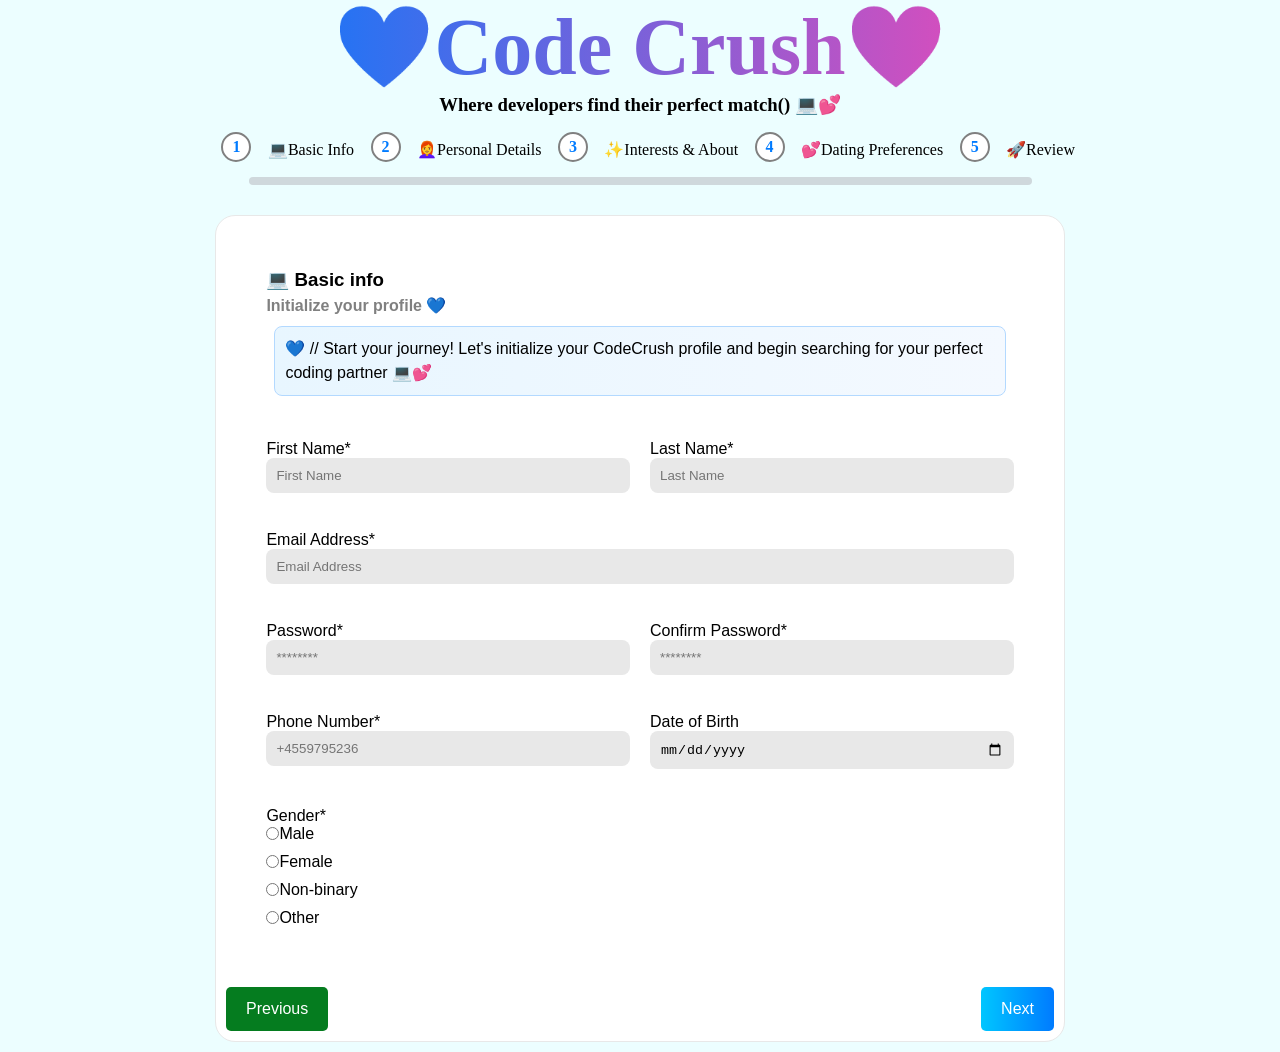
==== Web1_prj2_AccountCreation/index.html @ e9f5330a "VALIDATION" ====
<!DOCTYPE html>
<html lang="en">
  <head>
    <meta charset="UTF-8">
    <meta name="viewport" content="width=device-width, initial-scale=1.0">
    <title>CodeCrush</title>
    <link rel="stylesheet" href="styles/style.css">
  </head>
  <body>
    <header>
      <h1>💙Code Crush💙</h1>
      <h3>Where developers find their perfect match() 💻💕</h3>
    </header>
    <!-- Progress -->

    <div class="progress">
      <div class="circle">1</div>
      <p><span class="Emoji">💻</span>Basic Info</p>
      <div class="circle">2</div>
      <p><span class="emoji">👩‍🦰</span>Personal Details</p>
      <div class="circle">3</div>
      <p><span class="emoji">✨</span>Interests & About</p>
      <div class="circle">4</div>
      <p><span class="emoji">💕</span>Dating Preferences</p>
      <div class="circle">5</div>
      <p><span class="emoji">🚀</span>Review</p>
    </div>

    <!-- Progress Line Fra chatGPT-->
    <div class="progress-line">
      <div class="progress-fill" id="progress-fill"></div>
    </div>

    <form id="multiStepForm">
      <!-- 1Basic Info-->
      <div class="step" id="step1">
        <div class="step-grid">
          <header>
            <h3>💻 Basic info</h3>
            <h4>Initialize your profile 💙</h4>

            <div class="infoBox">
              💙
              <span
                >// Start your journey! Let's initialize your CodeCrush profile
                and begin searching for your perfect coding partner 💻💕
              </span>
            </div>
          </header>

          <div>
            <label for="firstName"> First Name*</label><br>
            <input
              autofocus
              placeholder="First Name"
              type="text"
              id="firstName"
              name="firstName"
              required
            /><br /><br />
          </div>

          <div>
            <label for="lastName"> Last Name*</label><br />
            <input
              placeholder="Last Name"
              type="text"
              id="lastName"
              name="lastName"
              required
            /><br /><br />
          </div>

          <div class="email">
            <label for="email"> Email Address*</label><br />
            <input
              placeholder="Email Address"
              type="email"
              id="email"
              name="email"
              required
            /><br /><br />
          </div>

          <div>
            <label for="Password">Password*</label><br />
            <input
              placeholder="********"
              type="Password"
              id="Password"
              name="Password"
              pattern="\d{8}"
              title="Password must be 8 digits"
              required
            /><br /><br />
          </div>

          <div>
            <label for="confirmPw">Confirm Password*</label><br />
            <input
              placeholder="********"
              type="password"
              id="confirmPw"
              name="confirmPw"
              pattern="\d{8}"
              required
            /><br /><br />
          </div>

          <div>
            <label for="Phone Number">Phone Number*</label><br />
            <input
              placeholder="+4559795236"
              type="tel"
              id="phone"
              name="phone"
              pattern="^(\+45\s?)?[1-9]{2}\s?[0-9]{2}\s?[0-9]{2}\s?[0-9]{2}$"
              required
            /><br /><br />
          </div>

          <div>
            <label for="Date of Birth">Date of Birth</label><br />
            <input
              placeholder="dd-mm-åååå"
              type="date"
              id="Date"
              name="Date"
              required
            /><br /><br />
          </div>

          <div class="gender">
            <fieldset >
              <legend>Gender*</legend>
              <div class="radio-grid">
              <label
                ><input type="radio" name="Gender" value="male" required />
                Male</label
            >
              <label><input type="radio" name="Gender" value="female" required />
                Female</label>
              <label><input
                  type="radio"
                  name="Gender"
                  value="non-binary"
                  required
                />
                Non-binary</label
              >
              <label
                ><input type="radio" name="Gender" value="other" required />
                Other</label
              >
              </div>
            </fieldset>
          </div>
          </div>
          <div class="button-row">
            <button type="button" class="previous">Previous</button>
            <button type="button" onclick="nextStep()">Next</button>
          </div>
        </div>
      </div>

      <!--2Personal Page-->
      <div class="step" id="step2" style="display: none">
        <div class="step-grid">
          <header>
            <h3>Personal details</h3>
            <h4>Define your variables 💜</h4>

            <div class="infoBox">
              <p class="constYOU">
                💜 const YOU = { }; Let's define your properties and attributes!
                Help us compile your perfect profile 🧑‍💻💕>
              </p>
            </div>
          </header>

          <div>
            <label for="height">Height: </label>
            <input
              type="range"
              id="height"
              name="height"
              min="0"
              max="220"
              value="1"
            />

            <p>Body Type *</p>
            <br />
            <label for="Slim">Slim</label>
            <input
              type="radio"
              id="Slim"
              name="body_type"
              value="Slim"
              required
            />

            <label for="education level"> Education Level*</label><br />
            <select id="education" name="education" required>
              <option value="" disabled selected>Select education level</option>
              <option value="High School">High School</option>
              <option value="Some School">Some School</option>
              <option value="Associate Degree">Associate Degree</option>
              <option value="Bachelor´s Degree">Bachelor´s Degree</option>
              <option value="Master´s Degree">Master´s Degree</option>
              <option value="Doctorate">Doctorate</option></select
            ><br /><br />
          </div>

          <div>
            <label for="occupation"> Occupation*</label><br />
            <input
              autofocus
              placeholder="e.g., Full-stack Developer, DevOps Engineer"
              type="occupation"
              id="occupation"
              name="occupation"
              required
            /><br /><br />
          </div>

          <div>
            <fieldset required>
              <legend>Smoking*</legend>
              <div class="radio-grid">
              <label
                ><input type="radio" name="Smoking" value="Never" required />
                Never</label
              ><br />
              <label
                ><input
                  type="radio"
                  name="Smoking"
                  value="Occasionally"
                  required
                />
                Occasionally</label
              ><br />
              <label
                ><input
                  type="radio"
                  name="Smoking"
                  value="Regularly"
                  required
                />
                Regularly</label
              >
            </div>
            </fieldset>
            <br /><br />
          </div>

          <div>
            <fieldset required>
              <legend>Drinking*</legend>
              <div class="radio-grid">
              <label>
                <input type="radio" name="Drinking" value="Never" required />
                Never</label
              ><br />
              <label
                ><input
                  type="radio"
                  name="Drinking"
                  value="Socially"
                  required
                />
                Socially</label
              ><br />
              <label
                ><input
                  type="radio"
                  name="Drinking"
                  value="Regularly"
                  required
                />
                Regularly</label
              >
            </fieldset>
            <br /><br />
          </div>
        </div>
        <div class="button-row">
          <button type="button" class="previous" onclick="prevStep()">
            Previous
          </button>
          <button type="button" onclick="nextStep()">Next</button>
        </div>
      </div>

      <!--3Interests & About Page-->
      <div class="step" id="step3" style="display: none">
        <div class="step-grid">
          <header>
            <h3>✨ Interests & About</h3>
            <h4>Deploy your personality 💚</h4>

            <div class="infoBox">
              <b>💚function showYourPassion() {} </b> Share what makes your
              heart compile! Your unique insterests = better matches💕✨
            </div>
          </header>
          <section class="interestSection">
            <form id="interestsForm">
              <fieldset>
                <legend>Your Interests * (Select at least 3)</legend>
                <div class="radio-grid">
            
                    <label class="hobby">
                      <input type="checkbox" id="h1" for="h1"/>
                        🔓 Open Source</label
                      >
                    
                    <label class="hobby">
                      <input type="checkbox" id="h2" for="h2"
                        />🌐 Web Development</label
                      >
                    
                    <label class="hobby">
                      <input type="checkbox" id="h3" for="h3"
                        />🤖 AI/ML</label
                      >
                    
                    <label class="hobby">
                      <input type="checkbox" id="h4" for="h4"
                        />🎮 Gaming</label
                      >
                    
                    <label class="hobby">
                      <input type="checkbox" id="h5" for="h5"
                        />🔒 Cybersecurity</label
                      >
                    
                    <label class="hobby">
                      <input type="checkbox" id="h6" for="h6"
                        />☁️ Cloud Computing</label
                      >
                    
                    <label class="hobby">
                      <input type="checkbox" id="h7" for="h7"
                        />📚 Tech Books</label
                      >
                    
                    <label class="hobby">
                      <input type="checkbox" id="h8" for="h8"
                        />🎤 Tech Conferences</label
                      >
                    
                    <label class="hobby">
                      <input type="checkbox" id="h9" for="h9"
                        />🚀 Startup Culture</label
                      >
                    
                    <label class="hobby">
                      <input type="checkbox" id="h10" for="h10"
                        />🔍 Code Reviews</label
                      >
                    
                    <label class="hobby">
                      <input type="checkbox" id="h11" for="h11"
                        />🤝 Tech Meetups</label
                      >
                    
                    <label class="hobby">
                      <input type="checkbox" id="h12" for="h12"
                        />📷 Photography</label
                      >
                    
                    <label class="hobby">
                      <input type="checkbox" id="h13" for="h13"
                        />💪 Fitness</label
                      >
                    
                    <label class="hobby">
                      <input type="checkbox" id="h14" for="h14"
                        />🎵 Music</label
                      >
                    
                  
                 
                    <label class="hobby">
                      <input type="checkbox" id="h15" for="h15"
                        />🏆 Hackathons</label
                      >
                    
                    <label class="hobby">
                      <input type="checkbox" id="h16" for="h16"
                        />📱 Mobile Development</label
                      >
                    
                    <label class="hobby">
                      <input type="checkbox" id="h17" for="h17"
                        />⚙️ DevOps</label
                      >
                    
                    <label class="hobby">
                      <input type="checkbox" id="h18" for="h18"
                        />⛓️ Blockchain</label
                      >
                    
                    <label class="hobby">
                      <input type="checkbox" id="h19" for="h19"
                        />🎨 UI/UX Design</label
                      >
                    
                    <label class="hobby">
                      <input type="checkbox" id="h20" for="h20"
                        />📊 Data Science</label
                      >
                    
                    <label class="hobby">
                      <input type="checkbox" id="h21" for="h21"
                        />🎙️ Tech Podcasts</label
                      >
                    
                    <label class="hobby">
                      <input type="checkbox" id="h22" for="h22"
                        />💡 Side Projects</label
                      >
                    
                    <label class="hobby">
                      <input type="checkbox" id="h23" for="h23"
                        />👯 Pair Programming</label
                      >
                    
                    <label class="hobby">
                      <input type="checkbox" id="h24" for="h24"
                        />🧑‍🏫 Mentoring</label
                      >
                    
                    <label class="hobby">
                      <input type="checkbox" id="h25" for="h25"
                        />🔧 Arduino/Hardware</label
                      >
                    
                    <label class="hobby">
                      <input type="checkbox" id="h26" for="h26"
                        />✈️ Travel</label
                      >
                    
                    <label class="hobby">
                      <input type="checkbox" id="h27" for="h27"
                        />☕ Coffee</label
                      >
                    
                    <label class="hobby">
                      <input type="checkbox" id="h28" for="h28"
                        />🍳 Cooking</label
                      >
                    
                  
                </div>
              </fieldset>
              </form>
              <br><br>
              <section class="aboutMe">
                <legend>About Me *</legend>
                <input
                  type="text"
                  id="name"
                  name="name"
                  placeholder="I'm a developer hoping to develop feelings for you.. In my spare time I like to knit and play with my cat. "
                />
                <p>
                  💡Pro tip: Mention your favourite tech stack, side projects,
                  or what you're passionate about! Be authentic! 💚
                </p>
              </section>
              <section class="profilePhoto">
                <form action="/submit">
                  Profile Photos (Optional)
                  <input
                    type="file"
                    id="image"
                    name="image"
                    accept=".jpg, .jpeg, .png"
                  />
                </form>
                <p>
                  Upload up to 6 photos. Accepted formats: JPG, PNG (Max 5MB
                  each). Profiles with photos get 10x more matches!
                </p>
              </section>
            </form>
          </section>
        </div>
        <div class="button-row">
          <button type="button" class="previous" onclick="prevStep()">
            Previous
          </button>
          <button type="button" onclick="nextStep()">Next</button>
        </div>
      </div>

      <!--4Dating Preferences Page-->
      <div class="step" id="step4" style="display: none">
        <div class="step-grid">
          <p>DATING PREFERENCES</p>
          <br>
          <h1>WORK IN PROGRESS. CARRY ON.</h1>
        </div>
        
        <div class="button-row">
          <button type="button" class="previous" onclick="prevStep()">
            Previous
          </button>
          <button type="button" onclick="nextStep()">Next</button>
        </div>
      </div>

      <!--5Review Page-->
      <div class="step" id="step5" style="display: none">
        <div class="step-grid">
          <p>REVIEW</p>
          <h1>WORK IN PROGRESS. CARRY ON.</h1>
        </div>

        <div class="button-row">
          <button type="button" class="previous" onclick="prevStep()">
            Previous
          </button>
          <button type="button">Next</button>
        </div>
      </div>
    </form>
    <script src="script.js"></script>
  </body>
</html>
---- Web1_prj2_AccountCreation/styles/style.css ----
*{
    margin:0;
    padding:0;
    box-sizing: border-box;
    text-decoration: none;
    border:none;
    outline:none;
    scroll-behavior: smooth;
    
}

:root{
--background: #ECFEFF;
--font-size: 16px;
--text-color: black;
--text-field-color: #e8e8e8;
--action-color: #007bff;
--step-color2: #f747b3;

}

html{
    overflow-x: hidden; /*removes scroll bar */
}

body{
    display: grid;
    justify-content: center;
    align-items: center;
    background: var(--background);
}

header{
margin-bottom: 1rem;
text-align: center;
}


header h1{
    background: linear-gradient(to right, var(--action-color),var(--step-color2));
    font-size: 5rem;
    background-clip: text;
    -webkit-background-clip: text;
    -webkit-text-fill-color: transparent;
}
/* --- Progress Line (som på Figma) --- */
.progress-line {
  position: relative;
  height: 8px;
  width: 90%;
  max-width: 900px;
  margin: 10px auto 20px auto;
  background-color: #cfd8dc; /* grå baggrund */
  border-radius: 10px;
  overflow: hidden;
}

.progress-fill {
  position: absolute;
  left: 0;
  top: 0;
  height: 100%;
  width: 0%;
  background: linear-gradient(to right, #7b2ff7, #f107a3); /* lilla gradient */
  border-radius: 10px;
  transition: width 0.4s ease;
}


.progress{
    display: flex;
    justify-content: space-between;
    align-items: center;
     gap: 0;
    margin: 0;
    padding: 0;
    border-color: #007bff;
    
    
}

/* STEP STYLE*/
.step{
    
    background-color: white;
    max-width: 850px;
    border: 0.5px solid var(--text-field-color);
    border-radius: 20px;
    box-shadow:var(--shadow) ;
    margin: 10px;
    padding: 0px;


    font-family: 'Franklin Gothic Medium', 'Arial Narrow', Arial, sans-serif;
    min-height: 400px;
    
   
    
}

.step header{
    text-align: left;
}

.step-grid
{
    display: grid;
    justify-content:start;
    align-items: start;
    grid-gap: 20px;
    max-width: 100%;
    grid-template-columns: 1fr 1fr;
    grid-template-rows: auto;
    margin: 5%;
    padding: 8px;
    
}


.step h4
{
    color: grey;
}

.step input{
    background: var(--text-field-color);
    border-radius: 8px; 
    padding: 10px;
    width: 100%;}

.step-grid li{
    list-style: none;
    grid-column: span 2;
    display: block;
}

.step .gender
{
    grid-column: span 2;
}

.radio-grid
{
    display: grid;
    grid-template-columns: auto 1fr;
    row-gap: 10px;
    align-items: center;
}

#step3 .radio-grid
{
    grid-template-columns: auto 1fr auto 1fr;
}

.step label{
    display: contents;
    cursor: pointer;
}

.step input[type="radio"]
{
    justify-self: start;
}

.step-grid header{
    grid-column: span 2;
    line-height: 1.5;
}

.step-grid .email
{
    grid-column: span 2;
    box-sizing: border-box;    
}

.step-grid .height
{
    grid-column: span 2;
}

.circle{
    width: 30px;
    height: 30px;
    border: 2px solid grey;
    border-radius: 50%;
    display: flex;
    justify-content: center;
    align-items: center;
    background: white;
    margin: 0 auto 5px;
    color: var(--action-color);
    font-weight: bold;
}

button{
    padding: 10px 20px;
    background: linear-gradient(to right, #00c6ff, var(--action-color));
    color: white;
    border-radius: 5px;
    cursor: pointer;
    margin: 10px;
    font-size: 16px;
    line-height: 1.5;
    transition: transform 0.3 ease;
}

button.previous{
    background: #057c1f;
    border-color: black;
}


.button-row{
    display: flex;
    justify-content: space-between;
}


button:hover {
  transform:scale(1.1)  
}


.infoBox{
    border: 1px solid #b3d9ff;
    border-radius: 8px;
    background: linear-gradient(90deg, #e8f6ff 0%, #f4f9ff 100%);
    padding: 10px;
    margin: 8px;
}

.step-grid .interestSection{
    grid-column: span 2;
}


section p
{
    color: grey;
    font-size: 0.8rem;
}


/* RESOLUTIONS */
@media(max-width:700px)
{
    .step {
        flex-direction: column;
    }
}
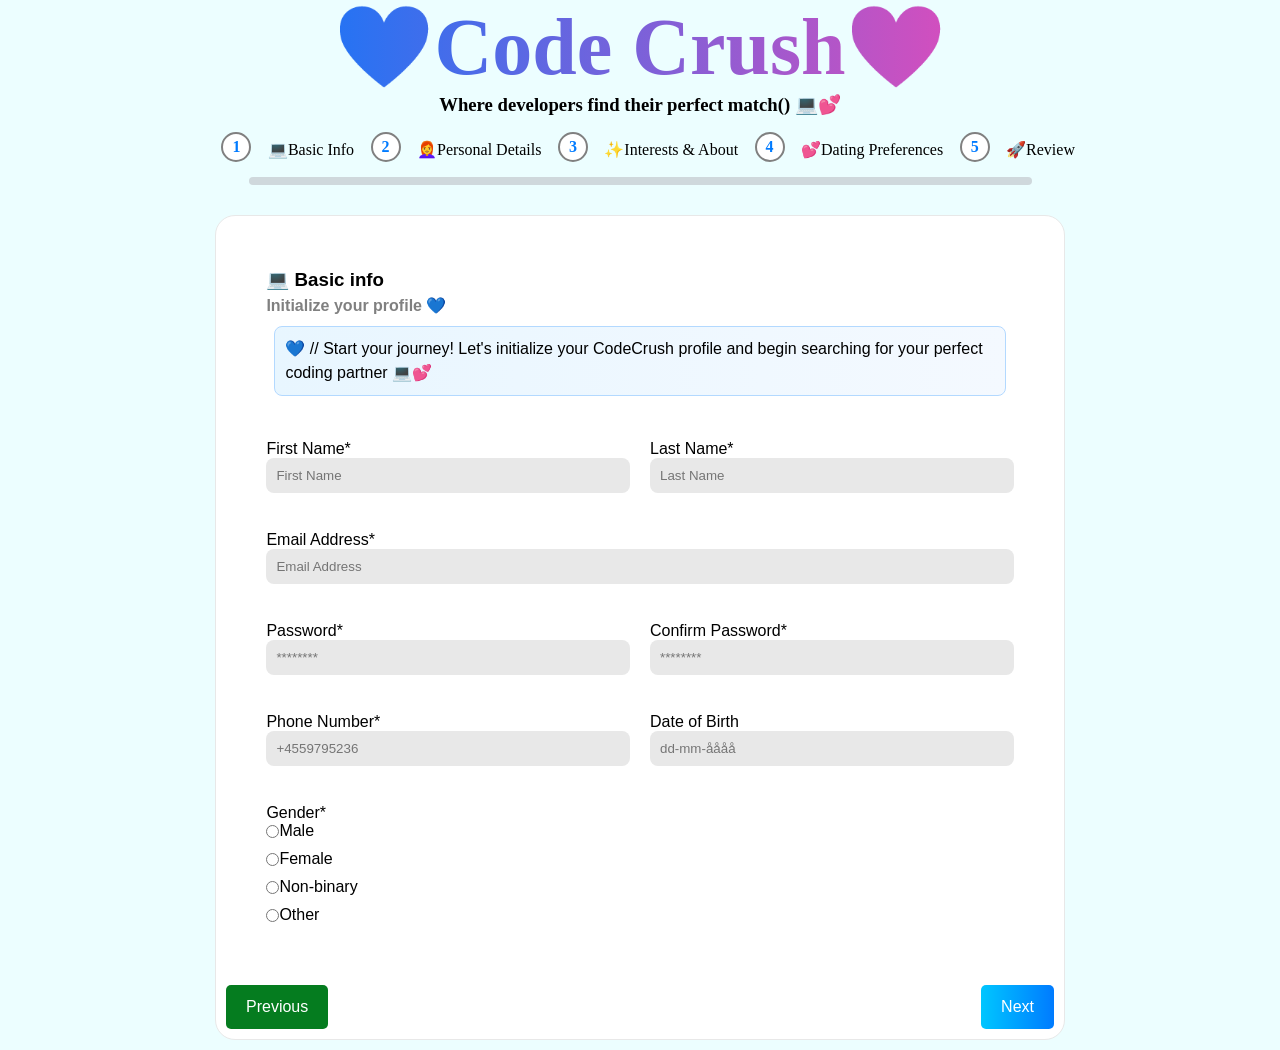
==== commit 8df6ea94: "validation fixes" ====
--- a/Web1_prj2_AccountCreation/index.html
+++ b/Web1_prj2_AccountCreation/index.html
@@ -26,7 +26,7 @@
       <p><span class="emoji">🚀</span>Review</p>
     </div>
 
-    <!-- Progress Line Fra chatGPT-->
+    <!-- Progress Line-->
     <div class="progress-line">
       <div class="progress-fill" id="progress-fill"></div>
     </div>
@@ -83,12 +83,12 @@
           </div>
 
           <div>
-            <label for="Password">Password*</label><br />
+            <label for="password">Password*</label><br />
             <input
               placeholder="********"
-              type="Password"
-              id="Password"
-              name="Password"
+              type="password"
+              id="password"
+              name="password"
               pattern="\d{8}"
               title="Password must be 8 digits"
               required
@@ -96,19 +96,19 @@
           </div>
 
           <div>
-            <label for="confirmPw">Confirm Password*</label><br />
+            <label for="passwordCheck">Confirm Password*</label><br />
             <input
               placeholder="********"
               type="password"
-              id="confirmPw"
-              name="confirmPw"
+              id="passwordCheck"
+              name="passwordCheck"
               pattern="\d{8}"
               required
             /><br /><br />
           </div>
 
           <div>
-            <label for="Phone Number">Phone Number*</label><br />
+            <label for="phone">Phone Number*</label><br />
             <input
               placeholder="+4559795236"
               type="tel"
@@ -120,12 +120,12 @@
           </div>
 
           <div>
-            <label for="Date of Birth">Date of Birth</label><br />
+            <label for="dateOfBirth">Date of Birth</label><br />
             <input
               placeholder="dd-mm-åååå"
-              type="date"
-              id="Date"
-              name="Date"
+              type="text"
+              id="dateOfBirth"
+              name="dateOfBirth"
               required
             /><br /><br />
           </div>
@@ -134,37 +134,23 @@
             <fieldset >
               <legend>Gender*</legend>
               <div class="radio-grid">
-              <label
-                ><input type="radio" name="Gender" value="male" required />
-                Male</label
-            >
-              <label><input type="radio" name="Gender" value="female" required />
-                Female</label>
-              <label><input
-                  type="radio"
-                  name="Gender"
-                  value="non-binary"
-                  required
-                />
-                Non-binary</label
-              >
-              <label
-                ><input type="radio" name="Gender" value="other" required />
-                Other</label
-              >
+                <label><input type="radio" name="gender" value="male" required>Male</label>
+                <label><input type="radio" name="gender" value="female" required>Female</label>
+                <label><input type="radio" name="gender" value="non-binary" required>Non-binary</label>
+                <label><input type="radio" name="gender" value="other" required>Other</label>
               </div>
             </fieldset>
           </div>
           </div>
           <div class="button-row">
             <button type="button" class="previous">Previous</button>
-            <button type="button" onclick="nextStep()">Next</button>
-          </div>
-        </div>
-      </div>
+            <button type="button" onclick="nextStep()/*page1Submit()*/">Next</button>
+          </div>
+        </div>
+      
 
       <!--2Personal Page-->
-      <div class="step" id="step2" style="display: none">
+      <div class="step" id="step2">
         <div class="step-grid">
           <header>
             <h3>Personal details</h3>
@@ -178,8 +164,8 @@
             </div>
           </header>
 
-          <div>
-            <label for="height">Height: </label>
+            <div class="height">
+            <label for="height" >Height: </label>
             <input
               type="range"
               id="height"
@@ -187,20 +173,56 @@
               min="0"
               max="220"
               value="1"
-            />
-
-            <p>Body Type *</p>
-            <br />
-            <label for="Slim">Slim</label>
+            /></div>
+
+            <fieldset class="bodytype">
+            <legend>Body Type *</legend>
+            <div class="radio-grid">
+              <label>
+                <input 
+                type="radio"
+              id="slim"
+              name="body_type"
+              value="slim"
+              required>Slim</label>
+              
+            <label>
             <input
               type="radio"
-              id="Slim"
+              id="athletic"
               name="body_type"
-              value="Slim"
-              required
-            />
-
-            <label for="education level"> Education Level*</label><br />
+              value="athletic"
+              required
+            />Athletic</label>
+            <label>
+            <input
+              type="radio"
+              id="average"
+              name="body_type"
+              value="average"
+              required
+            />Average</label>
+            <label for="curvy">
+            <input
+              type="radio"
+              id="curvy"
+              name="body_type"
+              value="curvy"
+              required
+            />Curvy</label>
+            <label for="heavyset">
+            <input
+              type="radio"
+              id="heavyset"
+              name="body_type"
+              value="heavyset"
+              required
+            />Heavyset</label>
+            </div>
+            </fieldset>
+
+            <div class="education_level">
+            <label for="education"> Education Level*</label><br />
             <select id="education" name="education" required>
               <option value="" disabled selected>Select education level</option>
               <option value="High School">High School</option>
@@ -210,22 +232,21 @@
               <option value="Master´s Degree">Master´s Degree</option>
               <option value="Doctorate">Doctorate</option></select
             ><br /><br />
-          </div>
-
-          <div>
+            </div>
+
+          <div class="occupation">
             <label for="occupation"> Occupation*</label><br />
             <input
-              autofocus
               placeholder="e.g., Full-stack Developer, DevOps Engineer"
-              type="occupation"
+              type="text"
               id="occupation"
               name="occupation"
               required
             /><br /><br />
           </div>
 
-          <div>
-            <fieldset required>
+          
+            <fieldset class="habits">
               <legend>Smoking*</legend>
               <div class="radio-grid">
               <label
@@ -251,12 +272,10 @@
                 Regularly</label
               >
             </div>
-            </fieldset>
-            <br /><br />
-          </div>
-
-          <div>
-            <fieldset required>
+            </fieldset>     
+
+           
+            <fieldset class="habits">
               <legend>Drinking*</legend>
               <div class="radio-grid">
               <label>
@@ -280,21 +299,20 @@
                   required
                 />
                 Regularly</label
-              >
-            </fieldset>
-            <br /><br />
-          </div>
+              ></div>
+            </fieldset>       
+         
         </div>
         <div class="button-row">
           <button type="button" class="previous" onclick="prevStep()">
             Previous
           </button>
-          <button type="button" onclick="nextStep()">Next</button>
+          <button type="button" onclick="nextStep()/*page2Submit()*/">Next</button>
         </div>
       </div>
 
       <!--3Interests & About Page-->
-      <div class="step" id="step3" style="display: none">
+      <div class="step" id="step3">
         <div class="step-grid">
           <header>
             <h3>✨ Interests & About</h3>
@@ -306,164 +324,162 @@
             </div>
           </header>
           <section class="interestSection">
-            <form id="interestsForm">
+            
               <fieldset>
                 <legend>Your Interests * (Select at least 3)</legend>
                 <div class="radio-grid">
             
-                    <label class="hobby">
-                      <input type="checkbox" id="h1" for="h1"/>
+                    <label for="h1" class="hobby">
+                      <input type="checkbox" id="h1" />
                         🔓 Open Source</label
                       >
                     
-                    <label class="hobby">
-                      <input type="checkbox" id="h2" for="h2"
+                    <label for="h2" class="hobby">
+                      <input type="checkbox" id="h2" 
                         />🌐 Web Development</label
                       >
                     
-                    <label class="hobby">
-                      <input type="checkbox" id="h3" for="h3"
+                    <label for="h3" class="hobby">
+                      <input type="checkbox" id="h3" 
                         />🤖 AI/ML</label
                       >
                     
-                    <label class="hobby">
-                      <input type="checkbox" id="h4" for="h4"
+                    <label for="h4" class="hobby">
+                      <input type="checkbox" id="h4" 
                         />🎮 Gaming</label
                       >
                     
-                    <label class="hobby">
-                      <input type="checkbox" id="h5" for="h5"
+                    <label for="h5" class="hobby">
+                      <input type="checkbox" id="h5" 
                         />🔒 Cybersecurity</label
                       >
                     
-                    <label class="hobby">
-                      <input type="checkbox" id="h6" for="h6"
+                    <label for="h6" class="hobby">
+                      <input type="checkbox" id="h6" 
                         />☁️ Cloud Computing</label
                       >
                     
-                    <label class="hobby">
-                      <input type="checkbox" id="h7" for="h7"
+                    <label for="h7" class="hobby">
+                      <input type="checkbox" id="h7" 
                         />📚 Tech Books</label
                       >
                     
-                    <label class="hobby">
-                      <input type="checkbox" id="h8" for="h8"
+                    <label  for="h8" class="hobby">
+                      <input type="checkbox" id="h8" 
                         />🎤 Tech Conferences</label
                       >
                     
-                    <label class="hobby">
-                      <input type="checkbox" id="h9" for="h9"
+                    <label for="h9" class="hobby">
+                      <input type="checkbox" id="h9"
                         />🚀 Startup Culture</label
                       >
                     
-                    <label class="hobby">
-                      <input type="checkbox" id="h10" for="h10"
+                    <label for="h10" class="hobby">
+                      <input type="checkbox" id="h10" 
                         />🔍 Code Reviews</label
                       >
                     
-                    <label class="hobby">
-                      <input type="checkbox" id="h11" for="h11"
+                    <label for="h11" class="hobby">
+                      <input type="checkbox" id="h11" 
                         />🤝 Tech Meetups</label
                       >
                     
-                    <label class="hobby">
-                      <input type="checkbox" id="h12" for="h12"
+                    <label for="h12" class="hobby">
+                      <input type="checkbox" id="h12" 
                         />📷 Photography</label
                       >
                     
-                    <label class="hobby">
-                      <input type="checkbox" id="h13" for="h13"
+                    <label for="h13" class="hobby">
+                      <input type="checkbox" id="h13" 
                         />💪 Fitness</label
                       >
                     
-                    <label class="hobby">
-                      <input type="checkbox" id="h14" for="h14"
+                    <label for="h14" class="hobby">
+                      <input type="checkbox" id="h14" 
                         />🎵 Music</label
                       >
-                    
                   
-                 
-                    <label class="hobby">
-                      <input type="checkbox" id="h15" for="h15"
+                    <label for="h15" class="hobby">
+                      <input type="checkbox" id="h15" 
                         />🏆 Hackathons</label
                       >
                     
-                    <label class="hobby">
-                      <input type="checkbox" id="h16" for="h16"
+                    <label for="h16" class="hobby">
+                      <input type="checkbox" id="h16" 
                         />📱 Mobile Development</label
                       >
                     
-                    <label class="hobby">
-                      <input type="checkbox" id="h17" for="h17"
+                    <label for="h17" class="hobby">
+                      <input type="checkbox" id="h17" 
                         />⚙️ DevOps</label
                       >
                     
-                    <label class="hobby">
-                      <input type="checkbox" id="h18" for="h18"
+                    <label for="h18" class="hobby">
+                      <input type="checkbox" id="h18" 
                         />⛓️ Blockchain</label
                       >
                     
-                    <label class="hobby">
-                      <input type="checkbox" id="h19" for="h19"
+                    <label for="h19" class="hobby">
+                      <input type="checkbox" id="h19" 
                         />🎨 UI/UX Design</label
                       >
                     
-                    <label class="hobby">
-                      <input type="checkbox" id="h20" for="h20"
+                    <label for="h20" class="hobby">
+                      <input type="checkbox" id="h20" 
                         />📊 Data Science</label
                       >
                     
-                    <label class="hobby">
-                      <input type="checkbox" id="h21" for="h21"
+                    <label for="h21" class="hobby">
+                      <input type="checkbox" id="h21" 
                         />🎙️ Tech Podcasts</label
                       >
                     
-                    <label class="hobby">
-                      <input type="checkbox" id="h22" for="h22"
+                    <label for="h22" class="hobby">
+                      <input type="checkbox" id="h22" 
                         />💡 Side Projects</label
                       >
                     
-                    <label class="hobby">
-                      <input type="checkbox" id="h23" for="h23"
+                    <label for="h23" class="hobby">
+                      <input type="checkbox" id="h23" 
                         />👯 Pair Programming</label
                       >
                     
-                    <label class="hobby">
-                      <input type="checkbox" id="h24" for="h24"
+                    <label for="h24" class="hobby">
+                      <input type="checkbox" id="h24" 
                         />🧑‍🏫 Mentoring</label
                       >
                     
-                    <label class="hobby">
-                      <input type="checkbox" id="h25" for="h25"
+                    <label for="h25" class="hobby">
+                      <input type="checkbox" id="h25" 
                         />🔧 Arduino/Hardware</label
                       >
                     
-                    <label class="hobby">
-                      <input type="checkbox" id="h26" for="h26"
+                    <label for="h26" class="hobby">
+                      <input type="checkbox" id="h26" 
                         />✈️ Travel</label
                       >
                     
-                    <label class="hobby">
-                      <input type="checkbox" id="h27" for="h27"
+                    <label for="h27" class="hobby">
+                      <input type="checkbox" id="h27" 
                         />☕ Coffee</label
                       >
                     
-                    <label class="hobby">
-                      <input type="checkbox" id="h28" for="h28"
+                    <label for="h28" class="hobby">
+                      <input type="checkbox" id="h28" 
                         />🍳 Cooking</label
                       >
-                    
-                  
+
                 </div>
               </fieldset>
-              </form>
-              <br><br>
+              </section>
+              
+              
               <section class="aboutMe">
-                <legend>About Me *</legend>
+                <p>About Me *</p>
                 <input
                   type="text"
-                  id="name"
-                  name="name"
+                  id="aboutMe"
+                  name="aboutMe"
                   placeholder="I'm a developer hoping to develop feelings for you.. In my spare time I like to knit and play with my cat. "
                 />
                 <p>
@@ -471,29 +487,29 @@
                   or what you're passionate about! Be authentic! 💚
                 </p>
               </section>
+
               <section class="profilePhoto">
-                <form action="/submit">
-                  Profile Photos (Optional)
+                
+                  <label for="image"><h4>Profile Photos (Optional)</h4></label>
                   <input
                     type="file"
                     id="image"
-                    name="image"
+                    name="image[]"
                     accept=".jpg, .jpeg, .png"
+                    multiple
                   />
-                </form>
+                
                 <p>
                   Upload up to 6 photos. Accepted formats: JPG, PNG (Max 5MB
                   each). Profiles with photos get 10x more matches!
                 </p>
-              </section>
-            </form>
-          </section>
-        </div>
+              </section>          
+          </div>
         <div class="button-row">
           <button type="button" class="previous" onclick="prevStep()">
             Previous
           </button>
-          <button type="button" onclick="nextStep()">Next</button>
+          <button type="button" onclick="page3Submit()">Next</button>
         </div>
       </div>
 
@@ -524,7 +540,7 @@
           <button type="button" class="previous" onclick="prevStep()">
             Previous
           </button>
-          <button type="button">Next</button>
+          <button type="button" onclick="finalSubmit()">Submit</button>
         </div>
       </div>
     </form>
--- a/Web1_prj2_AccountCreation/styles/style.css
+++ b/Web1_prj2_AccountCreation/styles/style.css
@@ -66,6 +66,29 @@
   transition: width 0.4s ease;
 }
 
+/*Slider*/
+input[type="range"] {
+    -webkit-appearance: none; 
+    width: 100%;
+    height: 6px;
+    background: transparent; 
+    cursor: pointer;
+}
+
+.profilePhoto
+{
+    grid-column: span 2;
+}
+
+.aboutMe
+{
+    grid-column: span 2;
+}
+
+
+
+
+
 
 .progress{
     display: flex;
@@ -81,7 +104,6 @@
 
 /* STEP STYLE*/
 .step{
-    
     background-color: white;
     max-width: 850px;
     border: 0.5px solid var(--text-field-color);
@@ -90,12 +112,8 @@
     margin: 10px;
     padding: 0px;
 
-
     font-family: 'Franklin Gothic Medium', 'Arial Narrow', Arial, sans-serif;
-    min-height: 400px;
-    
-   
-    
+    min-height: 400px;    
 }
 
 .step header{
@@ -134,7 +152,17 @@
     display: block;
 }
 
+.step-grid fieldset {
+    width: 100%;        
+    grid-column: auto;  
+}
+
 .step .gender
+{
+    grid-column: span 2;
+}
+
+.step-grid .bodytype
 {
     grid-column: span 2;
 }
@@ -147,6 +175,7 @@
     align-items: center;
 }
 
+
 #step3 .radio-grid
 {
     grid-template-columns: auto 1fr auto 1fr;
@@ -157,6 +186,8 @@
     cursor: pointer;
 }
 
+
+
 .step input[type="radio"]
 {
     justify-self: start;
@@ -173,7 +204,7 @@
     box-sizing: border-box;    
 }
 
-.step-grid .height
+.step-grid .height 
 {
     grid-column: span 2;
 }
@@ -191,6 +222,9 @@
     color: var(--action-color);
     font-weight: bold;
 }
+
+
+
 
 button{
     padding: 10px 20px;
@@ -221,6 +255,7 @@
 }
 
 
+
 .infoBox{
     border: 1px solid #b3d9ff;
     border-radius: 8px;
@@ -234,7 +269,7 @@
 }
 
 
-section p
+section .interestSection p
 {
     color: grey;
     font-size: 0.8rem;
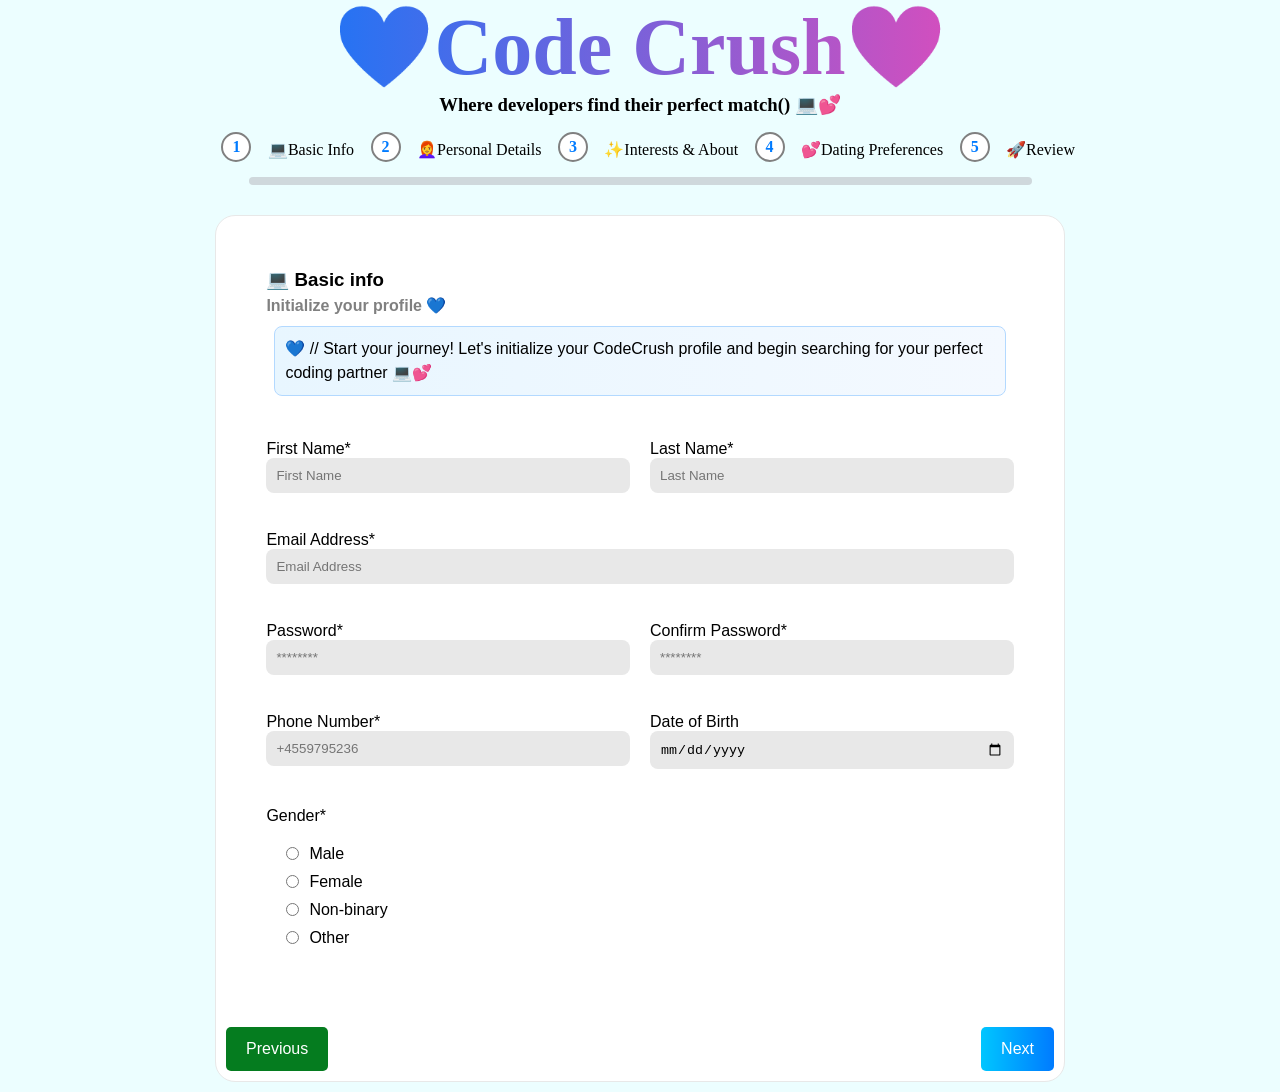
==== commit e64f4cba: "he kan du se det" ====
--- a/Web1_prj2_AccountCreation/index.html
+++ b/Web1_prj2_AccountCreation/index.html
@@ -26,7 +26,7 @@
       <p><span class="emoji">🚀</span>Review</p>
     </div>
 
-    <!-- Progress Line-->
+    <!-- Progress Line Fra chatGPT-->
     <div class="progress-line">
       <div class="progress-fill" id="progress-fill"></div>
     </div>
@@ -83,32 +83,32 @@
           </div>
 
           <div>
-            <label for="password">Password*</label><br />
+            <label for="Password">Password*</label><br />
+            <input
+              placeholder="********"
+              type="Password"
+              id="Password"
+              name="Password"
+              pattern="\d{8}"
+              title="Password must be 8 digits"
+              required
+            /><br /><br />
+          </div>
+
+          <div>
+            <label for="confirmPw">Confirm Password*</label><br />
             <input
               placeholder="********"
               type="password"
-              id="password"
-              name="password"
+              id="confirmPw"
+              name="confirmPw"
               pattern="\d{8}"
-              title="Password must be 8 digits"
               required
             /><br /><br />
           </div>
 
           <div>
-            <label for="passwordCheck">Confirm Password*</label><br />
-            <input
-              placeholder="********"
-              type="password"
-              id="passwordCheck"
-              name="passwordCheck"
-              pattern="\d{8}"
-              required
-            /><br /><br />
-          </div>
-
-          <div>
-            <label for="phone">Phone Number*</label><br />
+            <label for="Phone Number">Phone Number*</label><br />
             <input
               placeholder="+4559795236"
               type="tel"
@@ -120,12 +120,12 @@
           </div>
 
           <div>
-            <label for="dateOfBirth">Date of Birth</label><br />
+            <label for="Date of Birth">Date of Birth</label><br />
             <input
               placeholder="dd-mm-åååå"
-              type="text"
-              id="dateOfBirth"
-              name="dateOfBirth"
+              type="date"
+              id="Date"
+              name="Date"
               required
             /><br /><br />
           </div>
@@ -134,22 +134,37 @@
             <fieldset >
               <legend>Gender*</legend>
               <div class="radio-grid">
-                <label><input type="radio" name="gender" value="male" required>Male</label>
-                <label><input type="radio" name="gender" value="female" required>Female</label>
-                <label><input type="radio" name="gender" value="non-binary" required>Non-binary</label>
-                <label><input type="radio" name="gender" value="other" required>Other</label>
+              <label
+                ><input type="radio" name="gender" value="male" required />
+                Male</label
+            >
+              <label><input type="radio" name="gender" value="female" required />
+                Female</label>
+              <label><input
+                  type="radio"
+                  name="gender"
+                  value="non-binary"
+                  required
+                />
+                Non-binary</label
+              >
+              <label
+                ><input type="radio" name="gender" value="other" required />
+                Other</label
+              >
               </div>
             </fieldset>
           </div>
           </div>
           <div class="button-row">
             <button type="button" class="previous">Previous</button>
-            <button type="button" onclick="nextStep()/*page1Submit()*/">Next</button>
-          </div>
-        </div>
-      
+            <button type="button" onclick="nextStep()">Next</button>
+          </div>
+        </div>
+      </div>
 
       <!--2Personal Page-->
+
       <div class="step" id="step2">
         <div class="step-grid">
           <header>
@@ -164,6 +179,8 @@
             </div>
           </header>
 
+          <section class="detailsSection">
+
             <div class="height">
             <label for="height" >Height: </label>
             <input
@@ -175,7 +192,7 @@
               value="1"
             /></div>
 
-            <fieldset class="bodytype">
+              <fieldset>
             <legend>Body Type *</legend>
             <div class="radio-grid">
               <label>
@@ -185,8 +202,7 @@
               name="body_type"
               value="slim"
               required>Slim</label>
-              
-            <label>
+                <label>
             <input
               type="radio"
               id="athletic"
@@ -195,7 +211,7 @@
               required
             />Athletic</label>
             <label>
-            <input
+              <input
               type="radio"
               id="average"
               name="body_type"
@@ -219,100 +235,70 @@
               required
             />Heavyset</label>
             </div>
-            </fieldset>
-
-            <div class="education_level">
-            <label for="education"> Education Level*</label><br />
+            
+       <div class="edu-occ-wrapper">
+          <div class="field">
+            <label for="education">Education Level *</label>
             <select id="education" name="education" required>
-              <option value="" disabled selected>Select education level</option>
-              <option value="High School">High School</option>
-              <option value="Some School">Some School</option>
-              <option value="Associate Degree">Associate Degree</option>
-              <option value="Bachelor´s Degree">Bachelor´s Degree</option>
-              <option value="Master´s Degree">Master´s Degree</option>
-              <option value="Doctorate">Doctorate</option></select
-            ><br /><br />
-            </div>
-
-          <div class="occupation">
-            <label for="occupation"> Occupation*</label><br />
-            <input
-              placeholder="e.g., Full-stack Developer, DevOps Engineer"
+            <option value="" disabled selected>Select education level</option>
+            <option value="High School">High School</option>
+            <option value="Some School">Some School</option>
+            <option value="Associate Degree">Associate Degree</option>
+            <option value="Bachelor's Degree">Bachelor's Degree</option>
+            <option value="Master's Degree">Master's Degree</option>
+            <option value="Doctorate">Doctorate</option>
+          </select>
+        </div>
+
+      <div class="field">
+          <label for="occupation">Occupation *</label>
+            <input
               type="text"
               id="occupation"
               name="occupation"
-              required
-            /><br /><br />
-          </div>
-
-          
-            <fieldset class="habits">
-              <legend>Smoking*</legend>
-              <div class="radio-grid">
-              <label
-                ><input type="radio" name="Smoking" value="Never" required />
-                Never</label
-              ><br />
-              <label
-                ><input
-                  type="radio"
-                  name="Smoking"
-                  value="Occasionally"
-                  required
-                />
-                Occasionally</label
-              ><br />
-              <label
-                ><input
-                  type="radio"
-                  name="Smoking"
-                  value="Regularly"
-                  required
-                />
-                Regularly</label
-              >
-            </div>
-            </fieldset>     
-
-           
-            <fieldset class="habits">
-              <legend>Drinking*</legend>
-              <div class="radio-grid">
-              <label>
-                <input type="radio" name="Drinking" value="Never" required />
-                Never</label
-              ><br />
-              <label
-                ><input
-                  type="radio"
-                  name="Drinking"
-                  value="Socially"
-                  required
-                />
-                Socially</label
-              ><br />
-              <label
-                ><input
-                  type="radio"
-                  name="Drinking"
-                  value="Regularly"
-                  required
-                />
-                Regularly</label
-              ></div>
-            </fieldset>       
-         
+              placeholder="e.g., Full-stack Developer, DevOps Engineer"
+            required
+              />
+        </div>
+      </div>
+
+    <div class="smoke-drink">
+      <div class = "smoke">
+      <fieldset>
+        <legend>Smoking *</legend>
+        <div class="radio-group">
+            <label><input type="radio" name="Smoking" value="Never" required> Never</label>
+            <label><input type="radio" name="Smoking" value="Occasionally" required> Occasionally</label>
+            <label><input type="radio" name="Smoking" value="Regularly" required> Regularly</label>
+        </div>
+    </fieldset>
+    </div>
+    
+<div class = "drink">
+   <fieldset>
+        <legend>Drinking *</legend>
+        <div class="radio-group">
+            <label><input type="radio" name="Drinking" value="Never" required> Never</label>
+            <label><input type="radio" name="Drinking" value="Socially" required> Socially</label>
+            <label><input type="radio" name="Drinking" value="Regularly" required> Regularly</label>
+          </div>
+        </fieldset>
+   </div>
+</div>
+   
+      </section>
         </div>
         <div class="button-row">
           <button type="button" class="previous" onclick="prevStep()">
             Previous
           </button>
-          <button type="button" onclick="nextStep()/*page2Submit()*/">Next</button>
+          <button type="button" onclick="nextStep()">Next</button>
         </div>
       </div>
 
+
       <!--3Interests & About Page-->
-      <div class="step" id="step3">
+      <div class="step" id="step3"">
         <div class="step-grid">
           <header>
             <h3>✨ Interests & About</h3>
@@ -324,162 +310,164 @@
             </div>
           </header>
           <section class="interestSection">
-            
+            <form id="interestsForm">
               <fieldset>
                 <legend>Your Interests * (Select at least 3)</legend>
                 <div class="radio-grid">
             
-                    <label for="h1" class="hobby">
-                      <input type="checkbox" id="h1" />
+                    <label class="hobby">
+                      <input type="checkbox" id="h1" for="h1"/>
                         🔓 Open Source</label
                       >
                     
-                    <label for="h2" class="hobby">
-                      <input type="checkbox" id="h2" 
+                    <label class="hobby">
+                      <input type="checkbox" id="h2" for="h2"
                         />🌐 Web Development</label
                       >
                     
-                    <label for="h3" class="hobby">
-                      <input type="checkbox" id="h3" 
+                    <label class="hobby">
+                      <input type="checkbox" id="h3" for="h3"
                         />🤖 AI/ML</label
                       >
                     
-                    <label for="h4" class="hobby">
-                      <input type="checkbox" id="h4" 
+                    <label class="hobby">
+                      <input type="checkbox" id="h4" for="h4"
                         />🎮 Gaming</label
                       >
                     
-                    <label for="h5" class="hobby">
-                      <input type="checkbox" id="h5" 
+                    <label class="hobby">
+                      <input type="checkbox" id="h5" for="h5"
                         />🔒 Cybersecurity</label
                       >
                     
-                    <label for="h6" class="hobby">
-                      <input type="checkbox" id="h6" 
+                    <label class="hobby">
+                      <input type="checkbox" id="h6" for="h6"
                         />☁️ Cloud Computing</label
                       >
                     
-                    <label for="h7" class="hobby">
-                      <input type="checkbox" id="h7" 
+                    <label class="hobby">
+                      <input type="checkbox" id="h7" for="h7"
                         />📚 Tech Books</label
                       >
                     
-                    <label  for="h8" class="hobby">
-                      <input type="checkbox" id="h8" 
+                    <label class="hobby">
+                      <input type="checkbox" id="h8" for="h8"
                         />🎤 Tech Conferences</label
                       >
                     
-                    <label for="h9" class="hobby">
-                      <input type="checkbox" id="h9"
+                    <label class="hobby">
+                      <input type="checkbox" id="h9" for="h9"
                         />🚀 Startup Culture</label
                       >
                     
-                    <label for="h10" class="hobby">
-                      <input type="checkbox" id="h10" 
+                    <label class="hobby">
+                      <input type="checkbox" id="h10" for="h10"
                         />🔍 Code Reviews</label
                       >
                     
-                    <label for="h11" class="hobby">
-                      <input type="checkbox" id="h11" 
+                    <label class="hobby">
+                      <input type="checkbox" id="h11" for="h11"
                         />🤝 Tech Meetups</label
                       >
                     
-                    <label for="h12" class="hobby">
-                      <input type="checkbox" id="h12" 
+                    <label class="hobby">
+                      <input type="checkbox" id="h12" for="h12"
                         />📷 Photography</label
                       >
                     
-                    <label for="h13" class="hobby">
-                      <input type="checkbox" id="h13" 
+                    <label class="hobby">
+                      <input type="checkbox" id="h13" for="h13"
                         />💪 Fitness</label
                       >
                     
-                    <label for="h14" class="hobby">
-                      <input type="checkbox" id="h14" 
+                    <label class="hobby">
+                      <input type="checkbox" id="h14" for="h14"
                         />🎵 Music</label
                       >
+                    
                   
-                    <label for="h15" class="hobby">
-                      <input type="checkbox" id="h15" 
+                 
+                    <label class="hobby">
+                      <input type="checkbox" id="h15" for="h15"
                         />🏆 Hackathons</label
                       >
                     
-                    <label for="h16" class="hobby">
-                      <input type="checkbox" id="h16" 
+                    <label class="hobby">
+                      <input type="checkbox" id="h16" for="h16"
                         />📱 Mobile Development</label
                       >
                     
-                    <label for="h17" class="hobby">
-                      <input type="checkbox" id="h17" 
+                    <label class="hobby">
+                      <input type="checkbox" id="h17" for="h17"
                         />⚙️ DevOps</label
                       >
                     
-                    <label for="h18" class="hobby">
-                      <input type="checkbox" id="h18" 
+                    <label class="hobby">
+                      <input type="checkbox" id="h18" for="h18"
                         />⛓️ Blockchain</label
                       >
                     
-                    <label for="h19" class="hobby">
-                      <input type="checkbox" id="h19" 
+                    <label class="hobby">
+                      <input type="checkbox" id="h19" for="h19"
                         />🎨 UI/UX Design</label
                       >
                     
-                    <label for="h20" class="hobby">
-                      <input type="checkbox" id="h20" 
+                    <label class="hobby">
+                      <input type="checkbox" id="h20" for="h20"
                         />📊 Data Science</label
                       >
                     
-                    <label for="h21" class="hobby">
-                      <input type="checkbox" id="h21" 
+                    <label class="hobby">
+                      <input type="checkbox" id="h21" for="h21"
                         />🎙️ Tech Podcasts</label
                       >
                     
-                    <label for="h22" class="hobby">
-                      <input type="checkbox" id="h22" 
+                    <label class="hobby">
+                      <input type="checkbox" id="h22" for="h22"
                         />💡 Side Projects</label
                       >
                     
-                    <label for="h23" class="hobby">
-                      <input type="checkbox" id="h23" 
+                    <label class="hobby">
+                      <input type="checkbox" id="h23" for="h23"
                         />👯 Pair Programming</label
                       >
                     
-                    <label for="h24" class="hobby">
-                      <input type="checkbox" id="h24" 
+                    <label class="hobby">
+                      <input type="checkbox" id="h24" for="h24"
                         />🧑‍🏫 Mentoring</label
                       >
                     
-                    <label for="h25" class="hobby">
-                      <input type="checkbox" id="h25" 
+                    <label class="hobby">
+                      <input type="checkbox" id="h25" for="h25"
                         />🔧 Arduino/Hardware</label
                       >
                     
-                    <label for="h26" class="hobby">
-                      <input type="checkbox" id="h26" 
+                    <label class="hobby">
+                      <input type="checkbox" id="h26" for="h26"
                         />✈️ Travel</label
                       >
                     
-                    <label for="h27" class="hobby">
-                      <input type="checkbox" id="h27" 
+                    <label class="hobby">
+                      <input type="checkbox" id="h27" for="h27"
                         />☕ Coffee</label
                       >
                     
-                    <label for="h28" class="hobby">
-                      <input type="checkbox" id="h28" 
+                    <label class="hobby">
+                      <input type="checkbox" id="h28" for="h28"
                         />🍳 Cooking</label
                       >
-
+                    
+                  
                 </div>
               </fieldset>
-              </section>
-              
-              
+              </form>
+              <br><br>
               <section class="aboutMe">
-                <p>About Me *</p>
+                <legend>About Me *</legend>
                 <input
                   type="text"
-                  id="aboutMe"
-                  name="aboutMe"
+                  id="name"
+                  name="name"
                   placeholder="I'm a developer hoping to develop feelings for you.. In my spare time I like to knit and play with my cat. "
                 />
                 <p>
@@ -487,29 +475,29 @@
                   or what you're passionate about! Be authentic! 💚
                 </p>
               </section>
-
               <section class="profilePhoto">
-                
-                  <label for="image"><h4>Profile Photos (Optional)</h4></label>
+                <form action="/submit">
+                  Profile Photos (Optional)
                   <input
                     type="file"
                     id="image"
-                    name="image[]"
+                    name="image"
                     accept=".jpg, .jpeg, .png"
-                    multiple
                   />
-                
+                </form>
                 <p>
                   Upload up to 6 photos. Accepted formats: JPG, PNG (Max 5MB
                   each). Profiles with photos get 10x more matches!
                 </p>
-              </section>          
-          </div>
+              </section>
+            </form>
+          </section>
+        </div>
         <div class="button-row">
           <button type="button" class="previous" onclick="prevStep()">
             Previous
           </button>
-          <button type="button" onclick="page3Submit()">Next</button>
+          <button type="button" onclick="nextStep()">Next</button>
         </div>
       </div>
 
@@ -540,7 +528,7 @@
           <button type="button" class="previous" onclick="prevStep()">
             Previous
           </button>
-          <button type="button" onclick="finalSubmit()">Submit</button>
+          <button type="button">Next</button>
         </div>
       </div>
     </form>
--- a/Web1_prj2_AccountCreation/styles/style.css
+++ b/Web1_prj2_AccountCreation/styles/style.css
@@ -66,29 +66,6 @@
   transition: width 0.4s ease;
 }
 
-/*Slider*/
-input[type="range"] {
-    -webkit-appearance: none; 
-    width: 100%;
-    height: 6px;
-    background: transparent; 
-    cursor: pointer;
-}
-
-.profilePhoto
-{
-    grid-column: span 2;
-}
-
-.aboutMe
-{
-    grid-column: span 2;
-}
-
-
-
-
-
 
 .progress{
     display: flex;
@@ -152,17 +129,7 @@
     display: block;
 }
 
-.step-grid fieldset {
-    width: 100%;        
-    grid-column: auto;  
-}
-
 .step .gender
-{
-    grid-column: span 2;
-}
-
-.step-grid .bodytype
 {
     grid-column: span 2;
 }
@@ -175,7 +142,6 @@
     align-items: center;
 }
 
-
 #step3 .radio-grid
 {
     grid-template-columns: auto 1fr auto 1fr;
@@ -186,6 +152,10 @@
     cursor: pointer;
 }
 
+.education_level
+{
+    margin-top: 30px;
+}
 
 
 .step input[type="radio"]
@@ -223,9 +193,6 @@
     font-weight: bold;
 }
 
-
-
-
 button{
     padding: 10px 20px;
     background: linear-gradient(to right, #00c6ff, var(--action-color));
@@ -255,7 +222,6 @@
 }
 
 
-
 .infoBox{
     border: 1px solid #b3d9ff;
     border-radius: 8px;
@@ -275,6 +241,94 @@
     font-size: 0.8rem;
 }
 
+.detailsSection {
+  grid-column: span 2;
+  display: grid;
+  gap: 16px;
+}
+
+#height {
+  width: 100%;
+  height: 8px;
+  appearance: none;
+  background: #111;                
+  border-radius: 8px;
+  outline: none;
+}
+.edu-occ-wrapper{
+  grid-column: span 2;              
+  display: grid;
+  grid-template-columns: 1fr 1fr;  
+  width: 100%;
+  align-items: end;
+  margin: 0px;
+  gap: 10px;
+  padding: 0px;
+  
+}
+
+.edu-occ-wrapper .field
+{
+  display: flex;
+  flex-direction: column;
+}
+.edu-occ-wrapper label
+{
+  display: block;
+  margin: 0 0 8px;
+  font-weight: 600;
+  color: #222;
+}
+
+.edu-occ-wrapper select,
+.edu-occ-wrapper input[type="text"] {
+  width: 100%;
+  padding: 12px 14px;
+  border-radius: 10px;
+  border: 1px solid #d4d4d4;
+  background-color: #e8e8e8;
+  font-size: 1rem;
+  color: #333;
+
+}
+
+.radio-grid{
+    margin: 10px;
+    padding: 10px;
+    gap: 10px;
+
+}
+
+.smoke-drink{
+  grid-column: span 2;
+  display: grid;
+  grid-template-columns: 1fr 1fr;
+  gap: 20px;
+  padding: 20px;
+  margin: 0px;
+}
+
+.smoke-drink .radio-group{
+  display: grid;
+  row-gap: 10px;
+  margin-top: 6px;
+  padding: 6px;
+}
+
+
+.smoke-drink label
+{
+  display: grid;                
+  grid-template-columns: 18px auto;        
+  align-items: center;
+  column-gap: 8px;
+  text-align: left;
+  font-weight: 600; 
+                     
+}
+
+
+
 
 /* RESOLUTIONS */
 @media(max-width:700px)
@@ -284,3 +338,5 @@
     }
 }
 
+
+
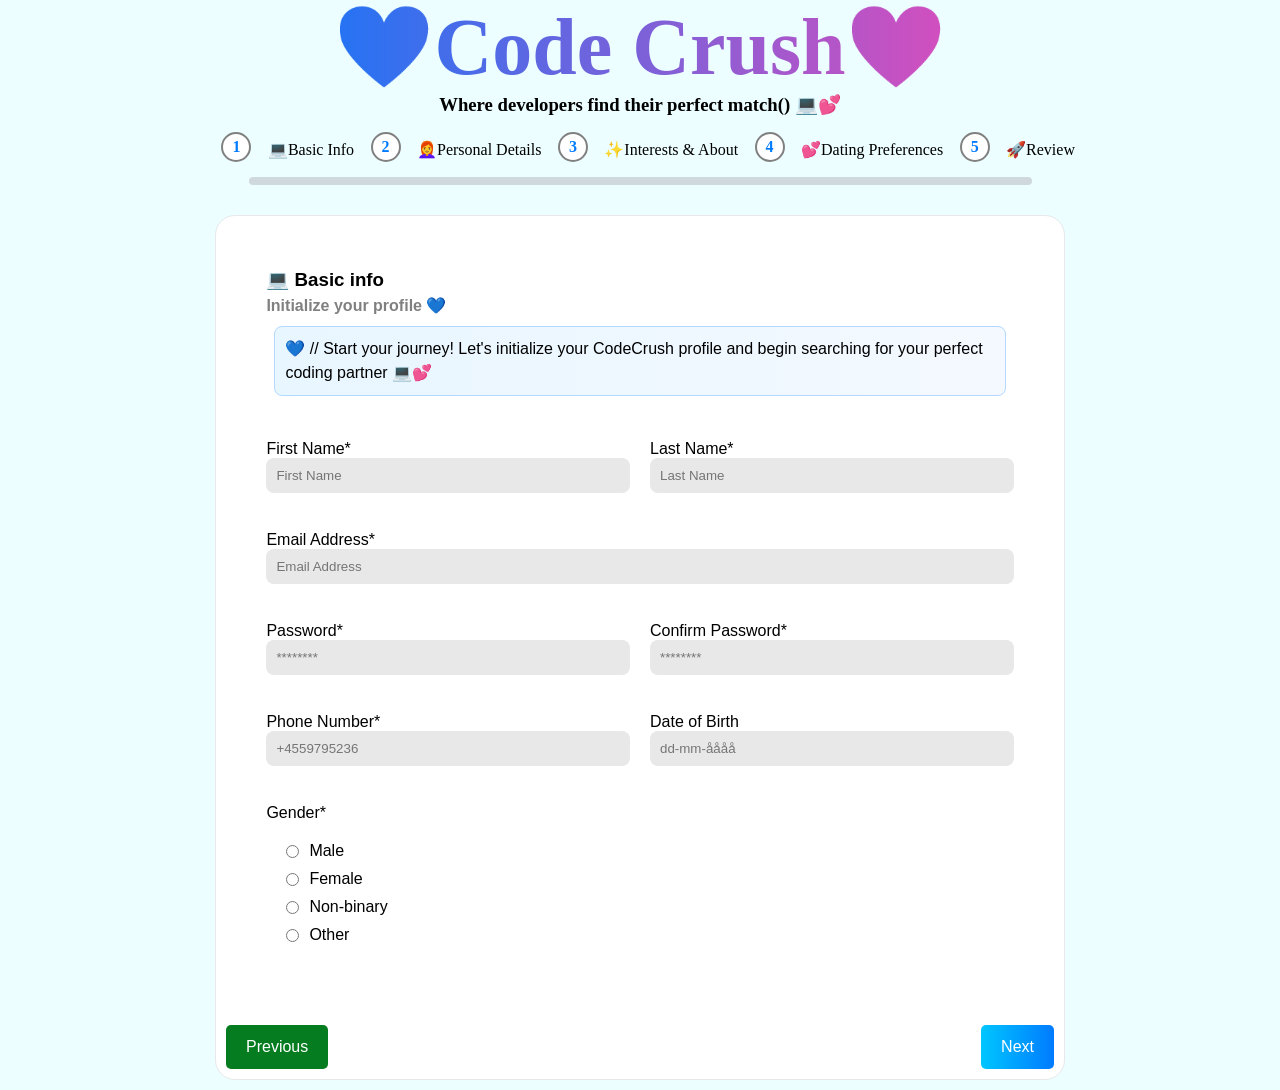
==== commit 6f746d66: "Merge branch 'develop' into andreas" ====
--- a/Web1_prj2_AccountCreation/index.html
+++ b/Web1_prj2_AccountCreation/index.html
@@ -26,7 +26,7 @@
       <p><span class="emoji">🚀</span>Review</p>
     </div>
 
-    <!-- Progress Line Fra chatGPT-->
+    <!-- Progress Line-->
     <div class="progress-line">
       <div class="progress-fill" id="progress-fill"></div>
     </div>
@@ -83,12 +83,12 @@
           </div>
 
           <div>
-            <label for="Password">Password*</label><br />
+            <label for="password">Password*</label><br />
             <input
               placeholder="********"
-              type="Password"
-              id="Password"
-              name="Password"
+              type="password"
+              id="password"
+              name="password"
               pattern="\d{8}"
               title="Password must be 8 digits"
               required
@@ -96,19 +96,19 @@
           </div>
 
           <div>
-            <label for="confirmPw">Confirm Password*</label><br />
+            <label for="passwordCheck">Confirm Password*</label><br />
             <input
               placeholder="********"
               type="password"
-              id="confirmPw"
-              name="confirmPw"
+              id="passwordCheck"
+              name="passwordCheck"
               pattern="\d{8}"
               required
             /><br /><br />
           </div>
 
           <div>
-            <label for="Phone Number">Phone Number*</label><br />
+            <label for="phone">Phone Number*</label><br />
             <input
               placeholder="+4559795236"
               type="tel"
@@ -120,12 +120,12 @@
           </div>
 
           <div>
-            <label for="Date of Birth">Date of Birth</label><br />
+            <label for="dateOfBirth">Date of Birth</label><br />
             <input
               placeholder="dd-mm-åååå"
-              type="date"
-              id="Date"
-              name="Date"
+              type="text"
+              id="dateOfBirth"
+              name="dateOfBirth"
               required
             /><br /><br />
           </div>
@@ -134,34 +134,20 @@
             <fieldset >
               <legend>Gender*</legend>
               <div class="radio-grid">
-              <label
-                ><input type="radio" name="gender" value="male" required />
-                Male</label
-            >
-              <label><input type="radio" name="gender" value="female" required />
-                Female</label>
-              <label><input
-                  type="radio"
-                  name="gender"
-                  value="non-binary"
-                  required
-                />
-                Non-binary</label
-              >
-              <label
-                ><input type="radio" name="gender" value="other" required />
-                Other</label
-              >
+                <label><input type="radio" name="gender" value="male" required>Male</label>
+                <label><input type="radio" name="gender" value="female" required>Female</label>
+                <label><input type="radio" name="gender" value="non-binary" required>Non-binary</label>
+                <label><input type="radio" name="gender" value="other" required>Other</label>
               </div>
             </fieldset>
           </div>
           </div>
           <div class="button-row">
             <button type="button" class="previous">Previous</button>
-            <button type="button" onclick="nextStep()">Next</button>
-          </div>
-        </div>
-      </div>
+            <button type="button" onclick="nextStep()/*page1Submit()*/">Next</button>
+          </div>
+        </div>
+      
 
       <!--2Personal Page-->
 
@@ -292,13 +278,13 @@
           <button type="button" class="previous" onclick="prevStep()">
             Previous
           </button>
-          <button type="button" onclick="nextStep()">Next</button>
+          <button type="button" onclick="nextStep()/*page2Submit()*/">Next</button>
         </div>
       </div>
 
 
       <!--3Interests & About Page-->
-      <div class="step" id="step3"">
+      <div class="step" id="step3">
         <div class="step-grid">
           <header>
             <h3>✨ Interests & About</h3>
@@ -310,164 +296,162 @@
             </div>
           </header>
           <section class="interestSection">
-            <form id="interestsForm">
+            
               <fieldset>
                 <legend>Your Interests * (Select at least 3)</legend>
                 <div class="radio-grid">
             
-                    <label class="hobby">
-                      <input type="checkbox" id="h1" for="h1"/>
+                    <label for="h1" class="hobby">
+                      <input type="checkbox" id="h1" />
                         🔓 Open Source</label
                       >
                     
-                    <label class="hobby">
-                      <input type="checkbox" id="h2" for="h2"
+                    <label for="h2" class="hobby">
+                      <input type="checkbox" id="h2" 
                         />🌐 Web Development</label
                       >
                     
-                    <label class="hobby">
-                      <input type="checkbox" id="h3" for="h3"
+                    <label for="h3" class="hobby">
+                      <input type="checkbox" id="h3" 
                         />🤖 AI/ML</label
                       >
                     
-                    <label class="hobby">
-                      <input type="checkbox" id="h4" for="h4"
+                    <label for="h4" class="hobby">
+                      <input type="checkbox" id="h4" 
                         />🎮 Gaming</label
                       >
                     
-                    <label class="hobby">
-                      <input type="checkbox" id="h5" for="h5"
+                    <label for="h5" class="hobby">
+                      <input type="checkbox" id="h5" 
                         />🔒 Cybersecurity</label
                       >
                     
-                    <label class="hobby">
-                      <input type="checkbox" id="h6" for="h6"
+                    <label for="h6" class="hobby">
+                      <input type="checkbox" id="h6" 
                         />☁️ Cloud Computing</label
                       >
                     
-                    <label class="hobby">
-                      <input type="checkbox" id="h7" for="h7"
+                    <label for="h7" class="hobby">
+                      <input type="checkbox" id="h7" 
                         />📚 Tech Books</label
                       >
                     
-                    <label class="hobby">
-                      <input type="checkbox" id="h8" for="h8"
+                    <label  for="h8" class="hobby">
+                      <input type="checkbox" id="h8" 
                         />🎤 Tech Conferences</label
                       >
                     
-                    <label class="hobby">
-                      <input type="checkbox" id="h9" for="h9"
+                    <label for="h9" class="hobby">
+                      <input type="checkbox" id="h9"
                         />🚀 Startup Culture</label
                       >
                     
-                    <label class="hobby">
-                      <input type="checkbox" id="h10" for="h10"
+                    <label for="h10" class="hobby">
+                      <input type="checkbox" id="h10" 
                         />🔍 Code Reviews</label
                       >
                     
-                    <label class="hobby">
-                      <input type="checkbox" id="h11" for="h11"
+                    <label for="h11" class="hobby">
+                      <input type="checkbox" id="h11" 
                         />🤝 Tech Meetups</label
                       >
                     
-                    <label class="hobby">
-                      <input type="checkbox" id="h12" for="h12"
+                    <label for="h12" class="hobby">
+                      <input type="checkbox" id="h12" 
                         />📷 Photography</label
                       >
                     
-                    <label class="hobby">
-                      <input type="checkbox" id="h13" for="h13"
+                    <label for="h13" class="hobby">
+                      <input type="checkbox" id="h13" 
                         />💪 Fitness</label
                       >
                     
-                    <label class="hobby">
-                      <input type="checkbox" id="h14" for="h14"
+                    <label for="h14" class="hobby">
+                      <input type="checkbox" id="h14" 
                         />🎵 Music</label
                       >
-                    
                   
-                 
-                    <label class="hobby">
-                      <input type="checkbox" id="h15" for="h15"
+                    <label for="h15" class="hobby">
+                      <input type="checkbox" id="h15" 
                         />🏆 Hackathons</label
                       >
                     
-                    <label class="hobby">
-                      <input type="checkbox" id="h16" for="h16"
+                    <label for="h16" class="hobby">
+                      <input type="checkbox" id="h16" 
                         />📱 Mobile Development</label
                       >
                     
-                    <label class="hobby">
-                      <input type="checkbox" id="h17" for="h17"
+                    <label for="h17" class="hobby">
+                      <input type="checkbox" id="h17" 
                         />⚙️ DevOps</label
                       >
                     
-                    <label class="hobby">
-                      <input type="checkbox" id="h18" for="h18"
+                    <label for="h18" class="hobby">
+                      <input type="checkbox" id="h18" 
                         />⛓️ Blockchain</label
                       >
                     
-                    <label class="hobby">
-                      <input type="checkbox" id="h19" for="h19"
+                    <label for="h19" class="hobby">
+                      <input type="checkbox" id="h19" 
                         />🎨 UI/UX Design</label
                       >
                     
-                    <label class="hobby">
-                      <input type="checkbox" id="h20" for="h20"
+                    <label for="h20" class="hobby">
+                      <input type="checkbox" id="h20" 
                         />📊 Data Science</label
                       >
                     
-                    <label class="hobby">
-                      <input type="checkbox" id="h21" for="h21"
+                    <label for="h21" class="hobby">
+                      <input type="checkbox" id="h21" 
                         />🎙️ Tech Podcasts</label
                       >
                     
-                    <label class="hobby">
-                      <input type="checkbox" id="h22" for="h22"
+                    <label for="h22" class="hobby">
+                      <input type="checkbox" id="h22" 
                         />💡 Side Projects</label
                       >
                     
-                    <label class="hobby">
-                      <input type="checkbox" id="h23" for="h23"
+                    <label for="h23" class="hobby">
+                      <input type="checkbox" id="h23" 
                         />👯 Pair Programming</label
                       >
                     
-                    <label class="hobby">
-                      <input type="checkbox" id="h24" for="h24"
+                    <label for="h24" class="hobby">
+                      <input type="checkbox" id="h24" 
                         />🧑‍🏫 Mentoring</label
                       >
                     
-                    <label class="hobby">
-                      <input type="checkbox" id="h25" for="h25"
+                    <label for="h25" class="hobby">
+                      <input type="checkbox" id="h25" 
                         />🔧 Arduino/Hardware</label
                       >
                     
-                    <label class="hobby">
-                      <input type="checkbox" id="h26" for="h26"
+                    <label for="h26" class="hobby">
+                      <input type="checkbox" id="h26" 
                         />✈️ Travel</label
                       >
                     
-                    <label class="hobby">
-                      <input type="checkbox" id="h27" for="h27"
+                    <label for="h27" class="hobby">
+                      <input type="checkbox" id="h27" 
                         />☕ Coffee</label
                       >
                     
-                    <label class="hobby">
-                      <input type="checkbox" id="h28" for="h28"
+                    <label for="h28" class="hobby">
+                      <input type="checkbox" id="h28" 
                         />🍳 Cooking</label
                       >
-                    
-                  
+
                 </div>
               </fieldset>
-              </form>
-              <br><br>
+              </section>
+              
+              
               <section class="aboutMe">
-                <legend>About Me *</legend>
+                <p>About Me *</p>
                 <input
                   type="text"
-                  id="name"
-                  name="name"
+                  id="aboutMe"
+                  name="aboutMe"
                   placeholder="I'm a developer hoping to develop feelings for you.. In my spare time I like to knit and play with my cat. "
                 />
                 <p>
@@ -475,29 +459,29 @@
                   or what you're passionate about! Be authentic! 💚
                 </p>
               </section>
+
               <section class="profilePhoto">
-                <form action="/submit">
-                  Profile Photos (Optional)
+                
+                  <label for="image"><h4>Profile Photos (Optional)</h4></label>
                   <input
                     type="file"
                     id="image"
-                    name="image"
+                    name="image[]"
                     accept=".jpg, .jpeg, .png"
+                    multiple
                   />
-                </form>
+                
                 <p>
                   Upload up to 6 photos. Accepted formats: JPG, PNG (Max 5MB
                   each). Profiles with photos get 10x more matches!
                 </p>
-              </section>
-            </form>
-          </section>
-        </div>
+              </section>          
+          </div>
         <div class="button-row">
           <button type="button" class="previous" onclick="prevStep()">
             Previous
           </button>
-          <button type="button" onclick="nextStep()">Next</button>
+          <button type="button" onclick="page3Submit()">Next</button>
         </div>
       </div>
 
@@ -528,7 +512,7 @@
           <button type="button" class="previous" onclick="prevStep()">
             Previous
           </button>
-          <button type="button">Next</button>
+          <button type="button" onclick="finalSubmit()">Submit</button>
         </div>
       </div>
     </form>
--- a/Web1_prj2_AccountCreation/styles/style.css
+++ b/Web1_prj2_AccountCreation/styles/style.css
@@ -66,6 +66,29 @@
   transition: width 0.4s ease;
 }
 
+/*Slider*/
+input[type="range"] {
+    -webkit-appearance: none; 
+    width: 100%;
+    height: 6px;
+    background: transparent; 
+    cursor: pointer;
+}
+
+.profilePhoto
+{
+    grid-column: span 2;
+}
+
+.aboutMe
+{
+    grid-column: span 2;
+}
+
+
+
+
+
 
 .progress{
     display: flex;
@@ -129,7 +152,17 @@
     display: block;
 }
 
+.step-grid fieldset {
+    width: 100%;        
+    grid-column: auto;  
+}
+
 .step .gender
+{
+    grid-column: span 2;
+}
+
+.step-grid .bodytype
 {
     grid-column: span 2;
 }
@@ -142,6 +175,7 @@
     align-items: center;
 }
 
+
 #step3 .radio-grid
 {
     grid-template-columns: auto 1fr auto 1fr;
@@ -152,10 +186,6 @@
     cursor: pointer;
 }
 
-.education_level
-{
-    margin-top: 30px;
-}
 
 
 .step input[type="radio"]
@@ -193,6 +223,9 @@
     font-weight: bold;
 }
 
+
+
+
 button{
     padding: 10px 20px;
     background: linear-gradient(to right, #00c6ff, var(--action-color));
@@ -222,6 +255,7 @@
 }
 
 
+
 .infoBox{
     border: 1px solid #b3d9ff;
     border-radius: 8px;
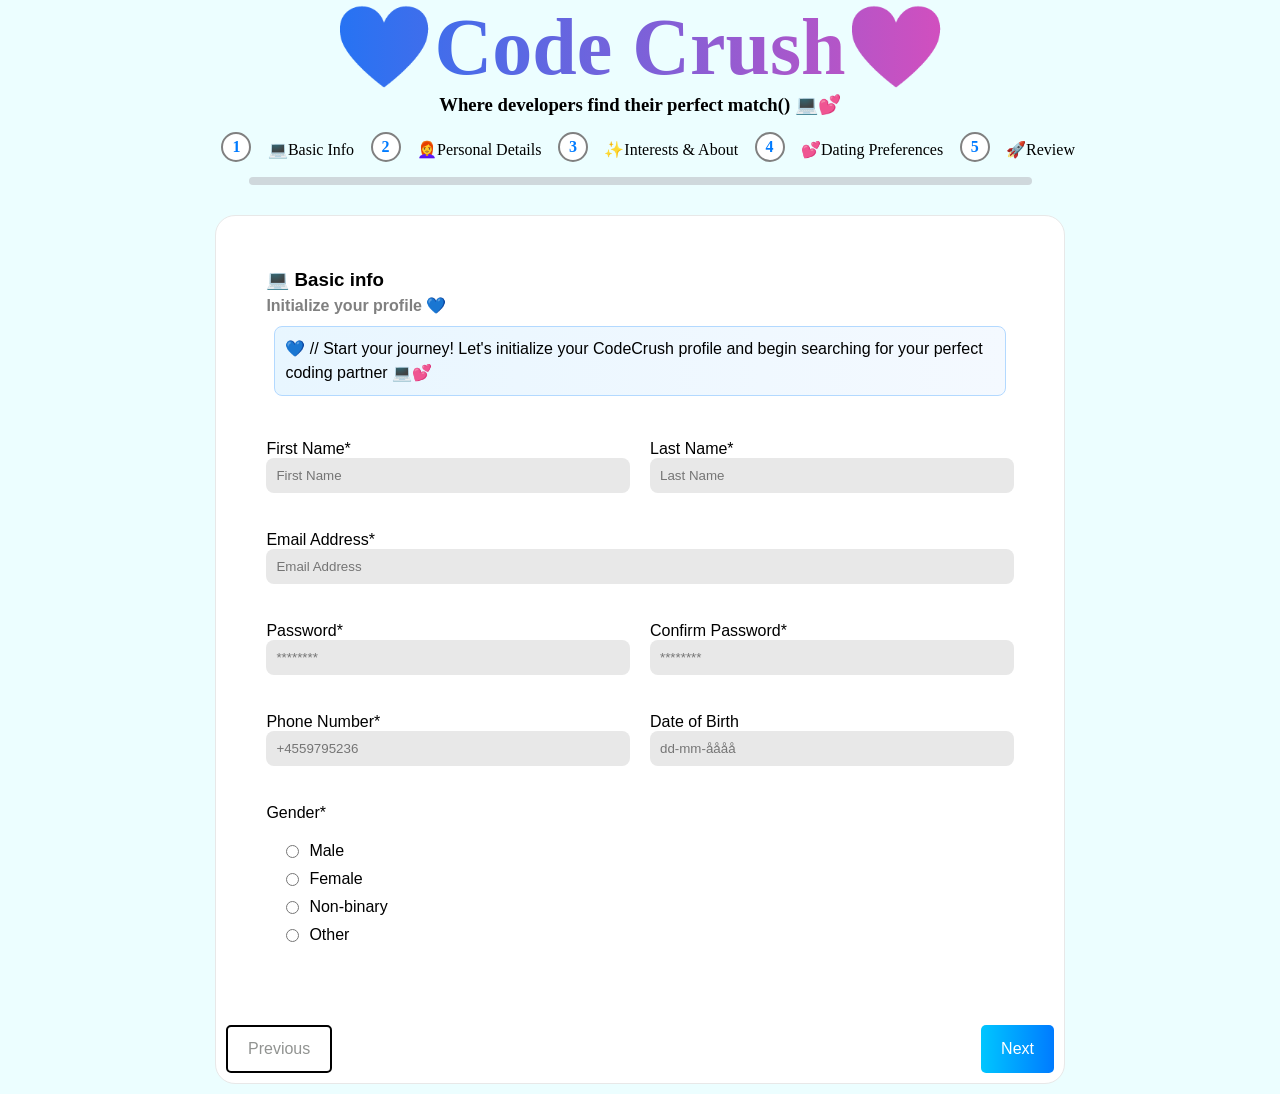
==== commit 36ce7541: "Fixed previous button colour" ====
--- a/Web1_prj2_AccountCreation/index.html
+++ b/Web1_prj2_AccountCreation/index.html
@@ -144,7 +144,7 @@
           </div>
           <div class="button-row">
             <button type="button" class="previous">Previous</button>
-            <button type="button" onclick="nextStep()/*page1Submit()*/">Next</button>
+            <button type="button" onclick="page1Submit()">Next</button>
           </div>
         </div>
       
@@ -278,7 +278,7 @@
           <button type="button" class="previous" onclick="prevStep()">
             Previous
           </button>
-          <button type="button" onclick="nextStep()/*page2Submit()*/">Next</button>
+          <button type="button" onclick="page2Submit()">Next</button>
         </div>
       </div>
 
--- a/Web1_prj2_AccountCreation/styles/style.css
+++ b/Web1_prj2_AccountCreation/styles/style.css
@@ -235,12 +235,14 @@
     margin: 10px;
     font-size: 16px;
     line-height: 1.5;
-    transition: transform 0.3 ease;
+    transition: 0.3s ease;
 }
 
 button.previous{
-    background: #057c1f;
-    border-color: black;
+    background: white;
+    color: #919391;
+    border: 2px solid black;
+    
 }
 
 
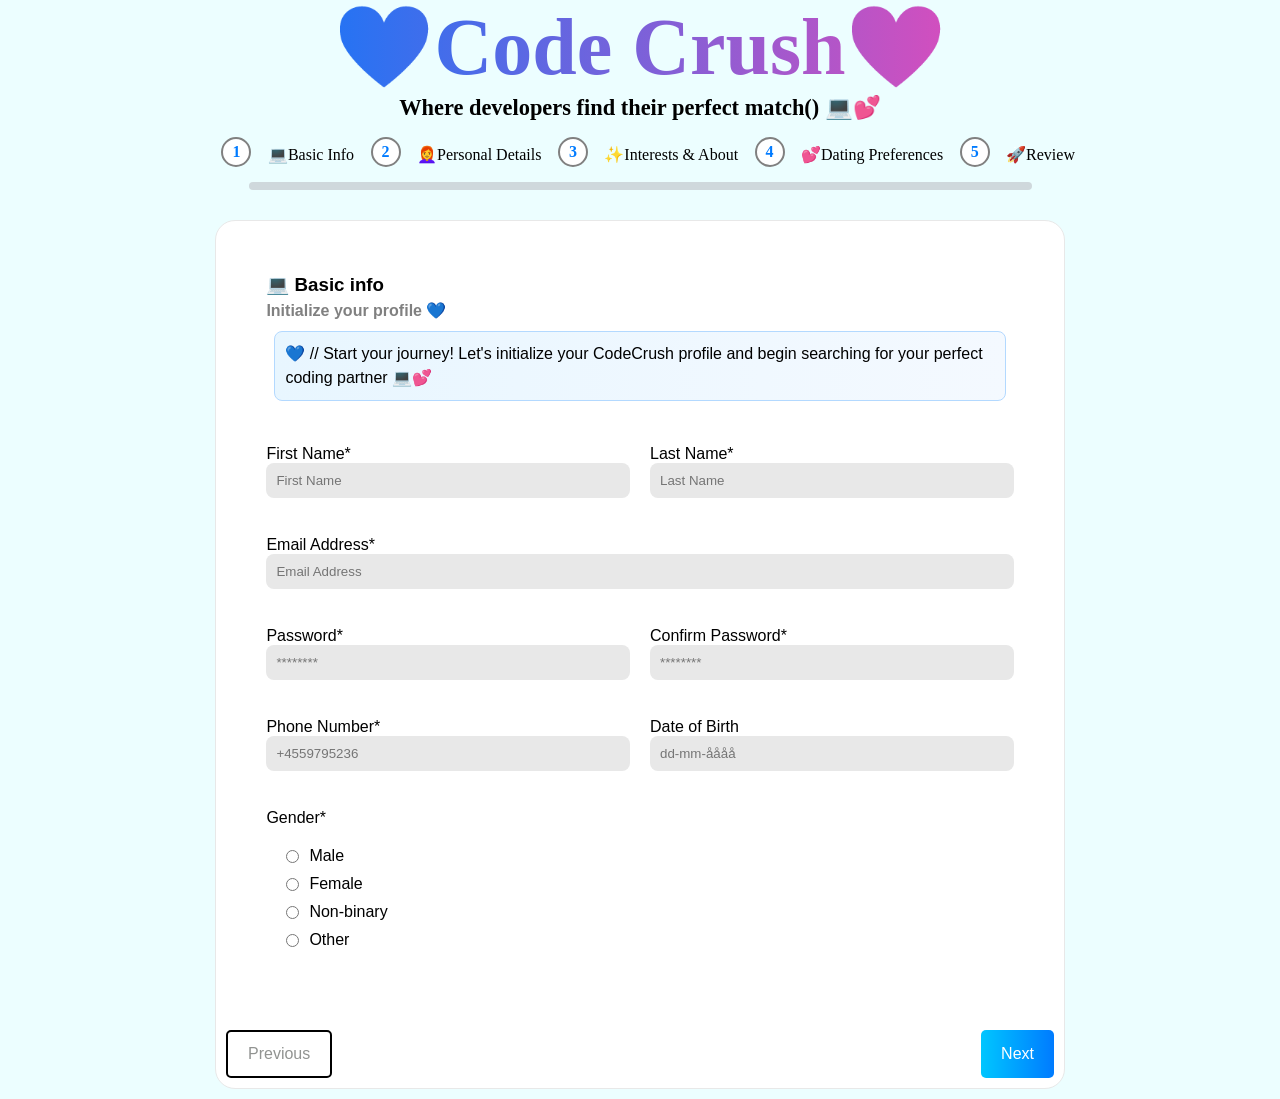
==== commit ad6e95e5: "Accessibility changes h2" ====
--- a/Web1_prj2_AccountCreation/index.html
+++ b/Web1_prj2_AccountCreation/index.html
@@ -9,7 +9,7 @@
   <body>
     <header>
       <h1>💙Code Crush💙</h1>
-      <h3>Where developers find their perfect match() 💻💕</h3>
+      <h2>Where developers find their perfect match() 💻💕</h2>
     </header>
     <!-- Progress -->
 
--- a/Web1_prj2_AccountCreation/styles/style.css
+++ b/Web1_prj2_AccountCreation/styles/style.css
@@ -28,6 +28,9 @@
     justify-content: center;
     align-items: center;
     background: var(--background);
+}
+h2{
+    font-size: 1.4rem;
 }
 
 header{
